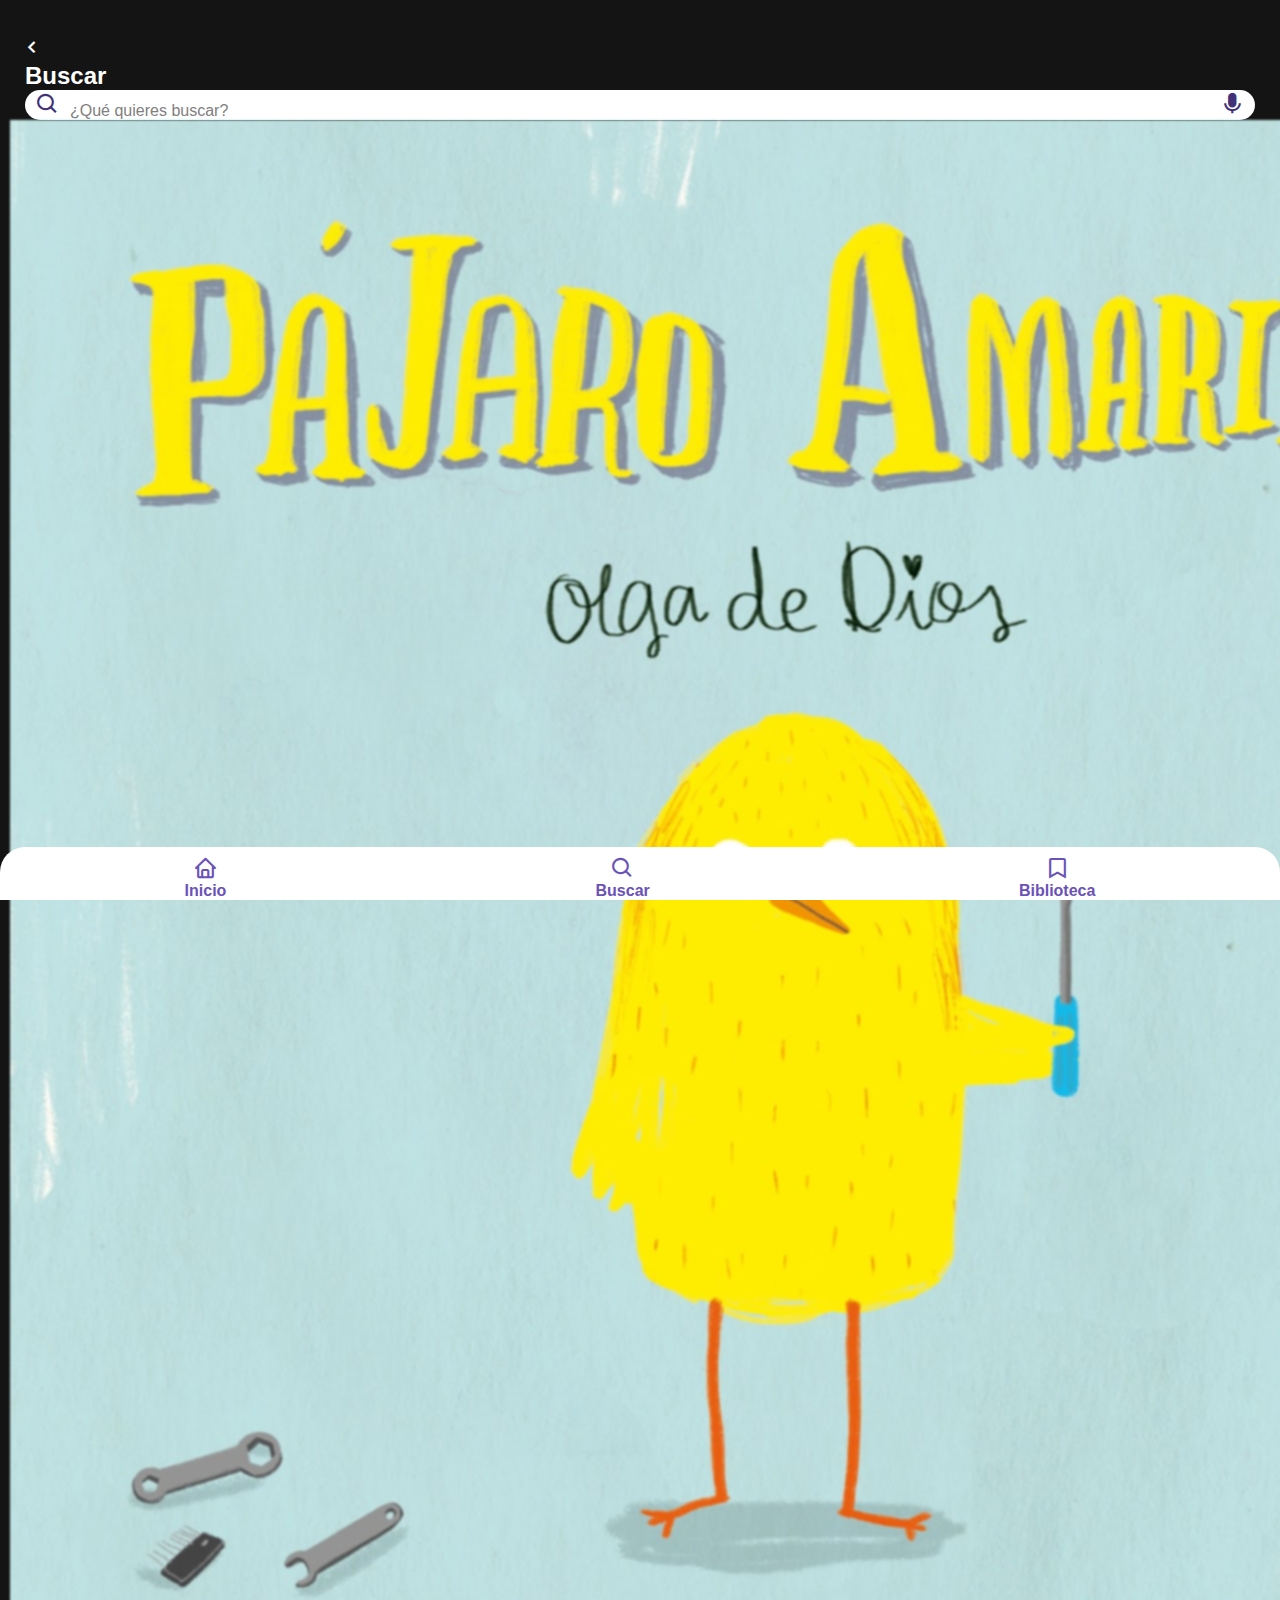
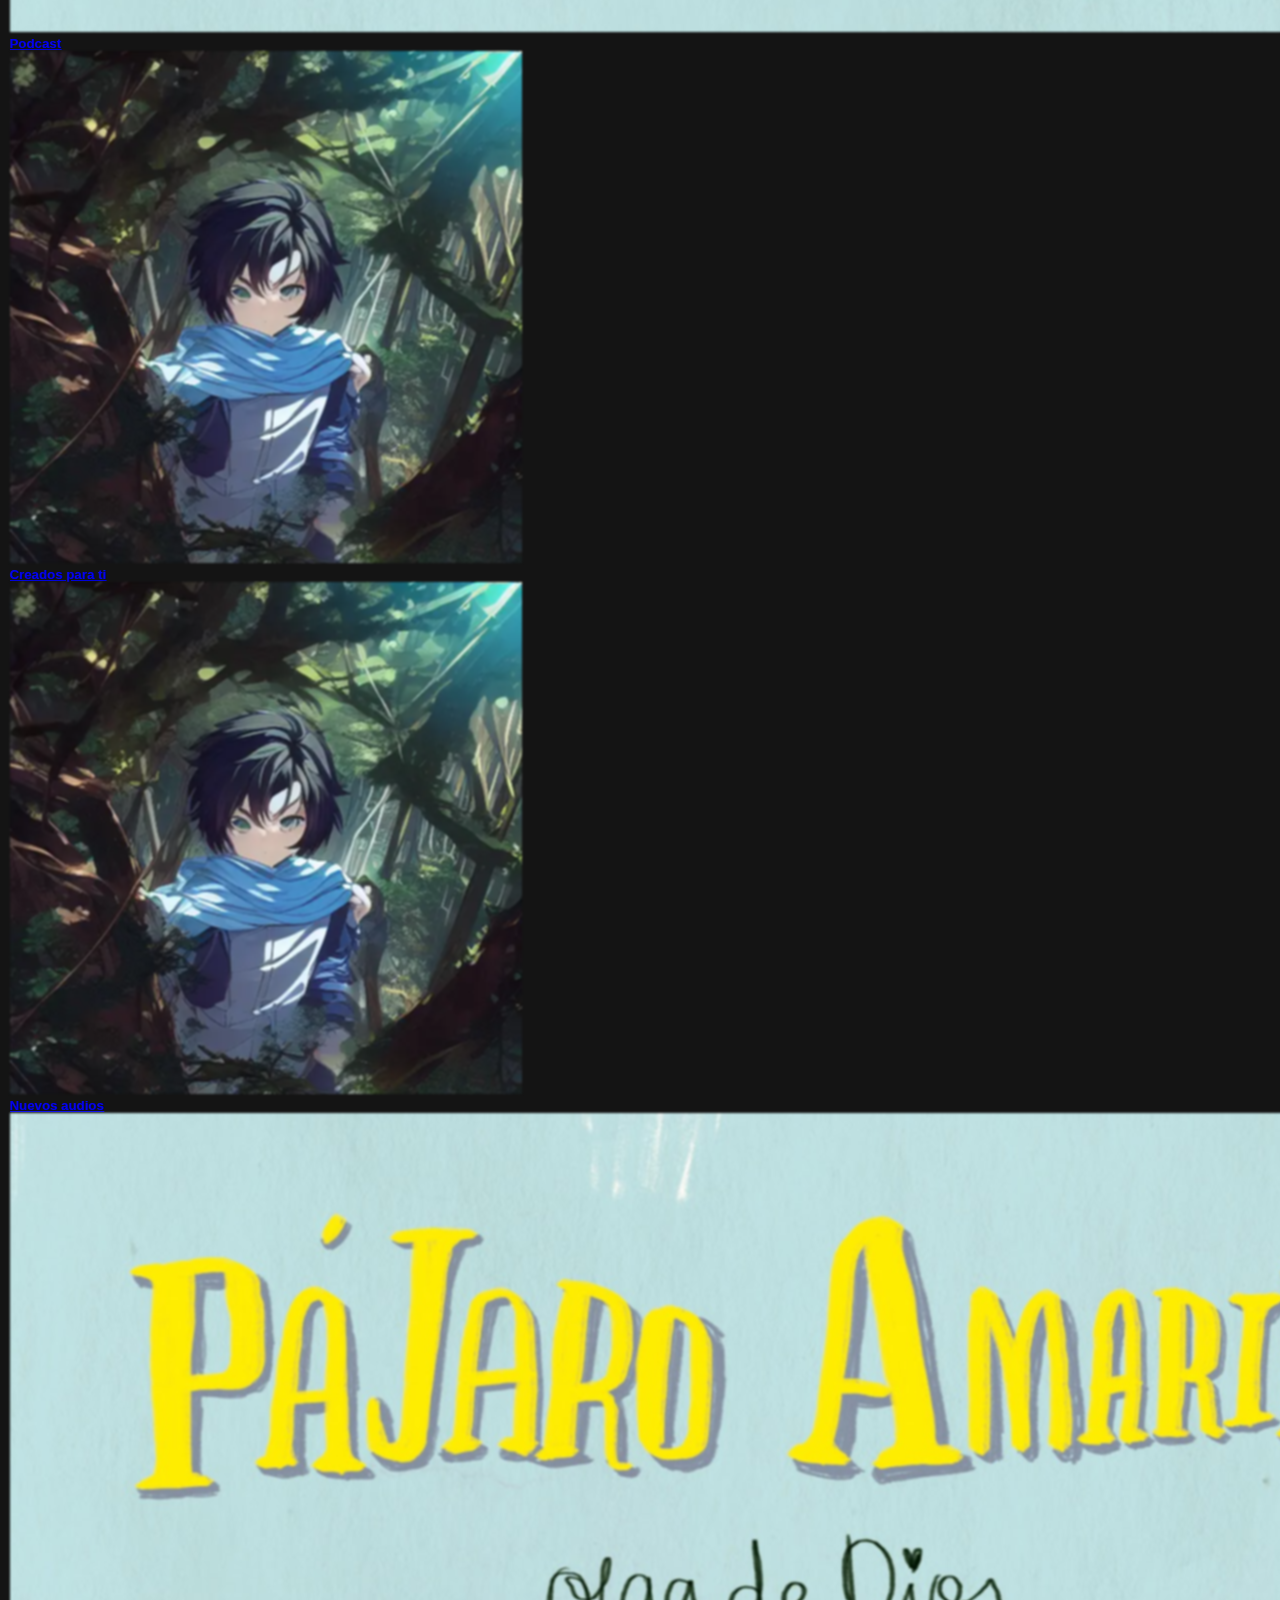
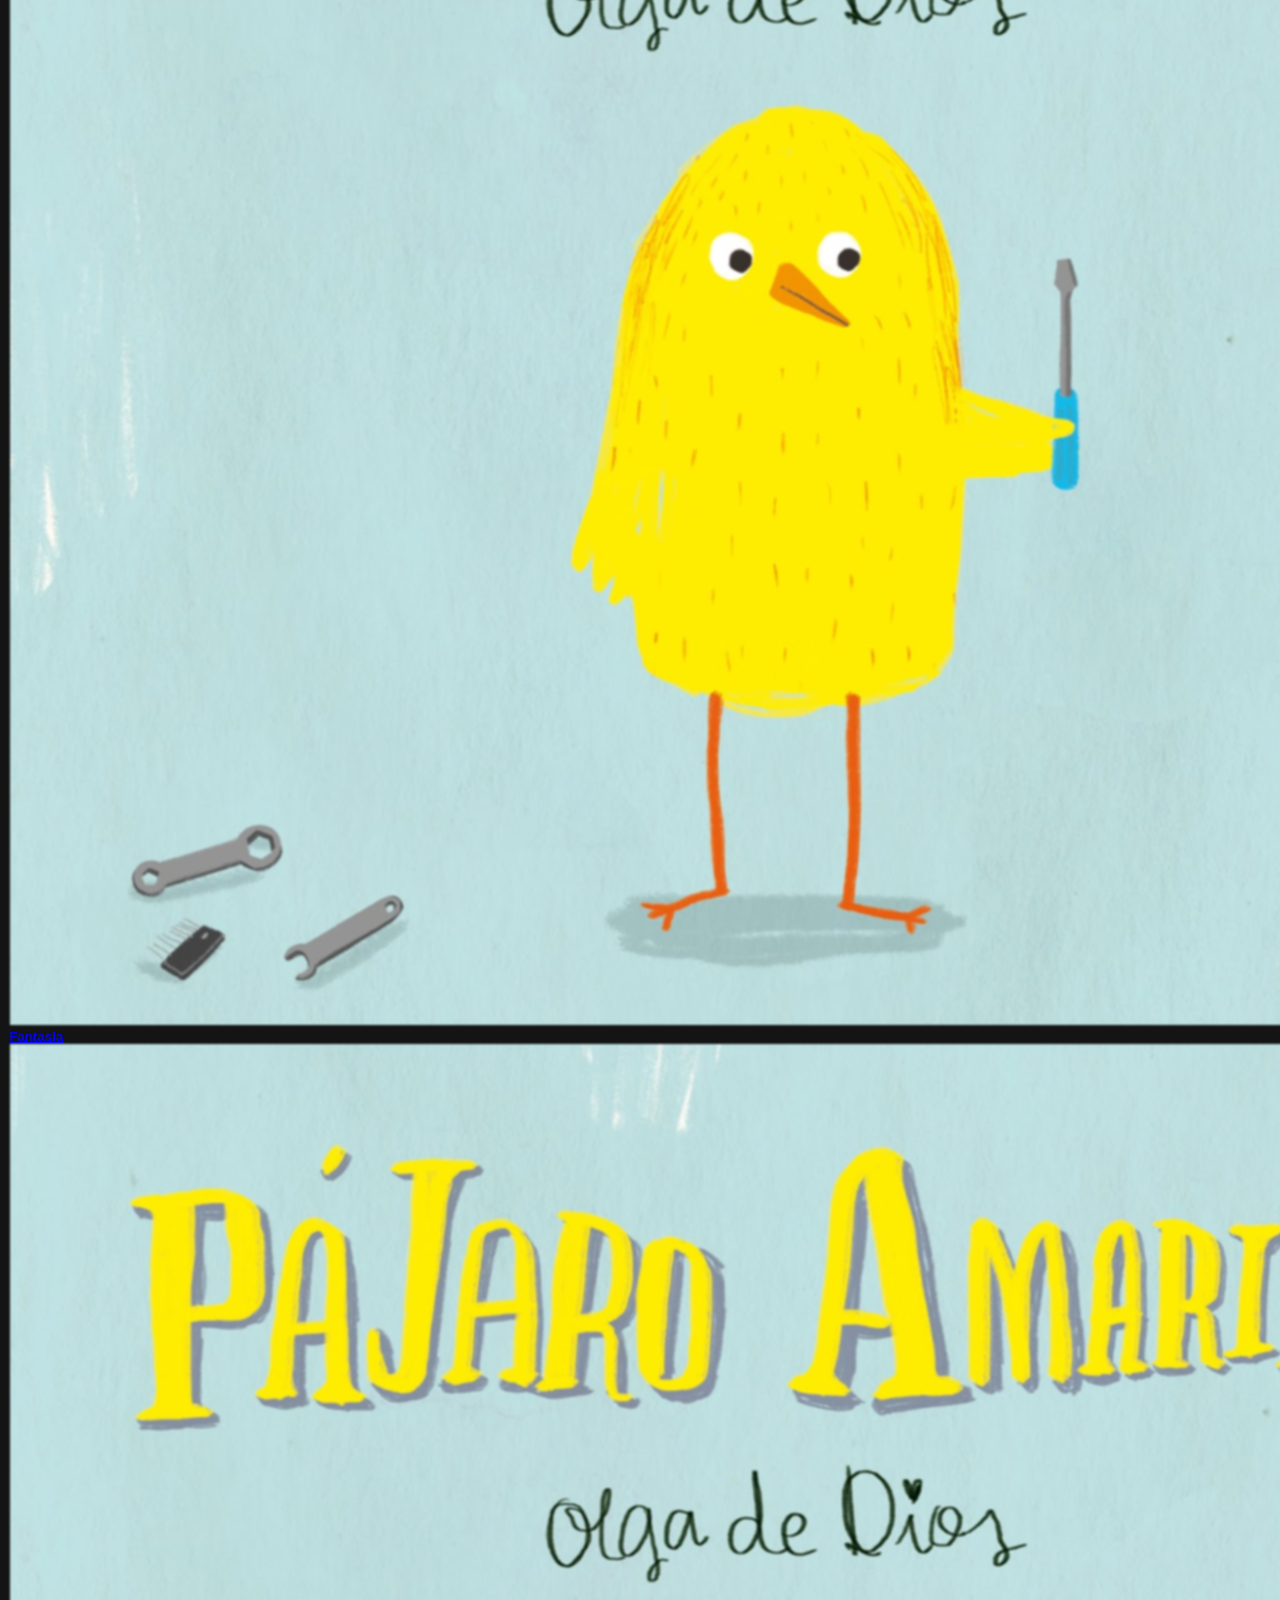
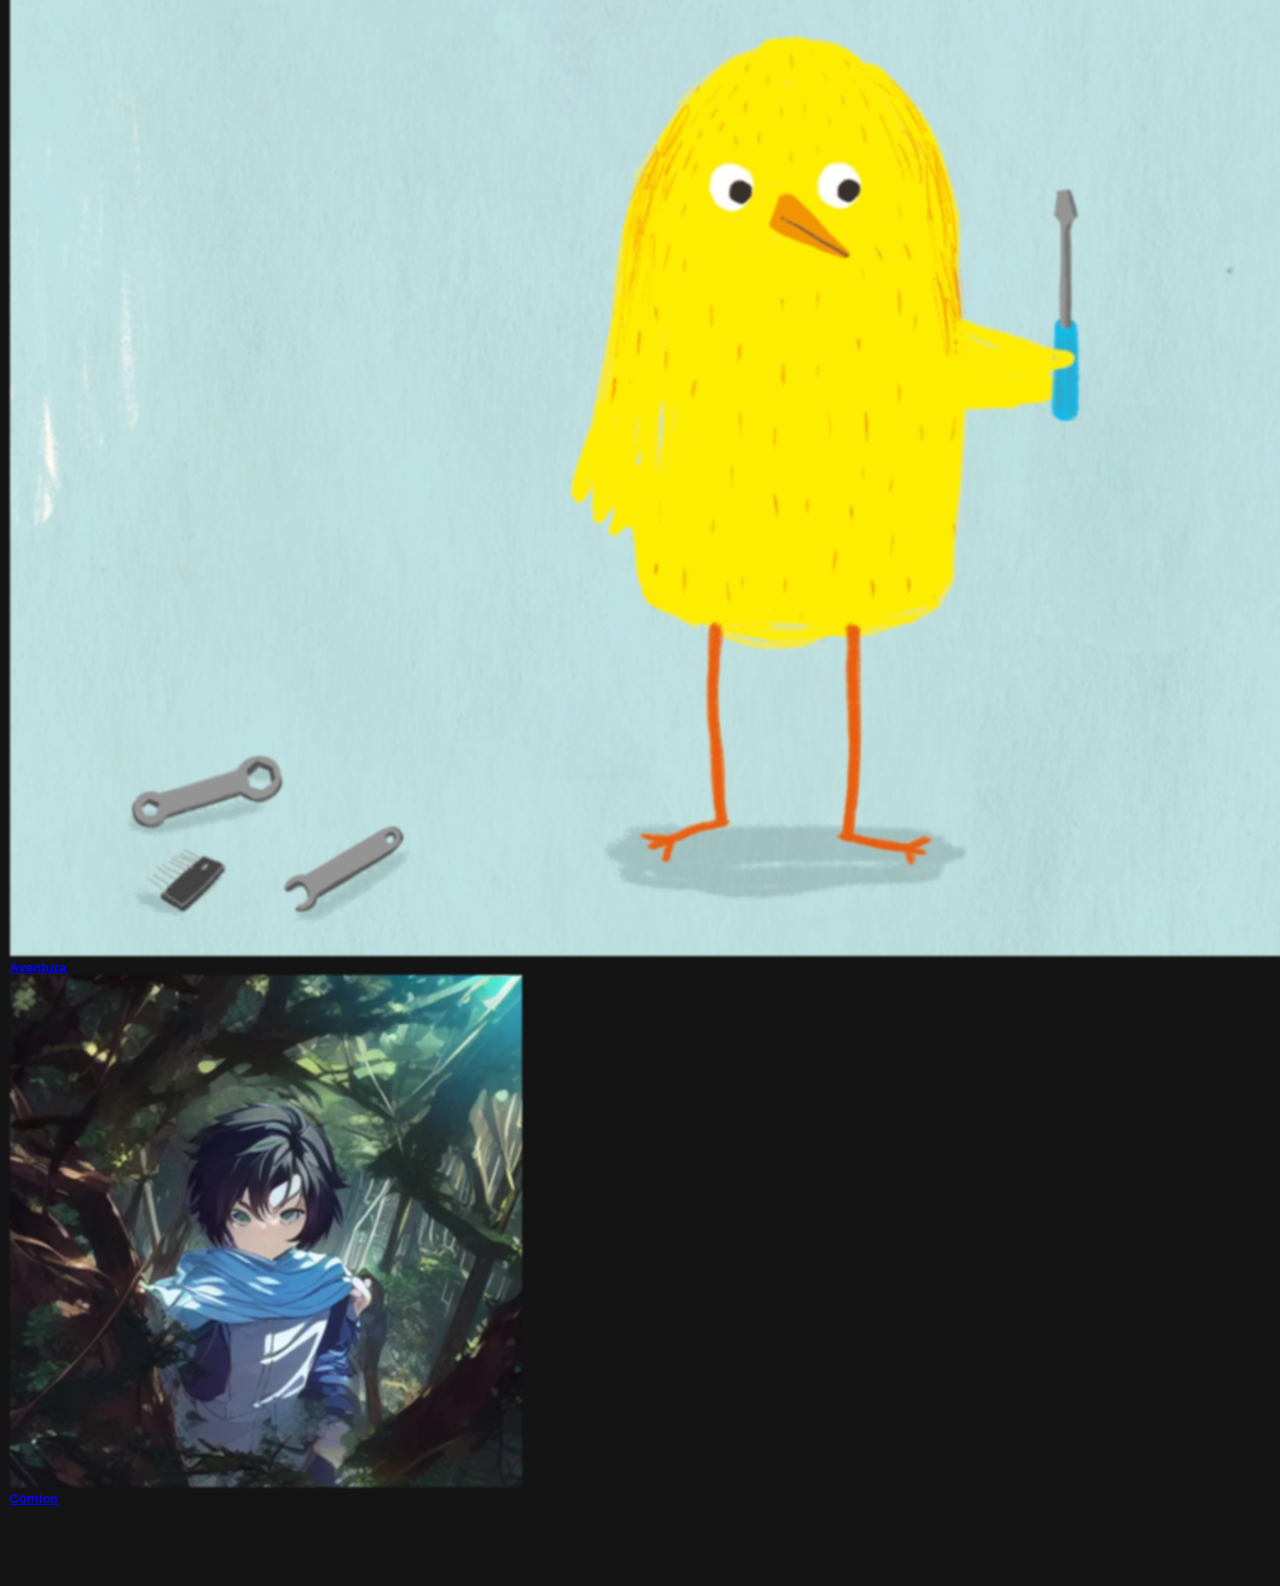
==== views/principal/buscar.html @ 056f78ea "second commit" ====
<!DOCTYPE html>
<html lang="en">
<head>
    <meta charset="UTF-8">
    <meta http-equiv="X-UA-Compatible" content="IE=edge">
    <meta name="viewport" content="width=device-width, initial-scale=1.0">
    <!-- Bootstrap -->
    <link href="https://cdn.jsdelivr.net/npm/bootstrap@5.1.3/dist/css/bootstrap.min.css" rel="stylesheet" integrity="sha384-1BmE4kWBq78iYhFldvKuhfTAU6auU8tT94WrHftjDbrCEXSU1oBoqyl2QvZ6jIW3" crossorigin="anonymous">
    <link href='https://unpkg.com/boxicons@2.1.4/css/boxicons.min.css' rel='stylesheet'>

    <link rel="stylesheet" href="/css/principal/buscar.css">
    <script src="../../js/carousel.js" defer></script>
    <title>Buscar</title>
</head>
<body>
    <header>
        <a href="../profile/perfil.html">
            <i class='bx bx-sm bx-chevron-left'></i>
        </a>
    </header>
    <main>
        <section class="mb-3">
            <h2 class="mt-3">Buscar</h2>
            <a class="mt-4" id="searchbox" style="text-decoration: none;" onclick="displayOthers();">
                <div class="buscador">
                    <div class="left">
                        <i class='bx bx-sm bx-search'></i>
                        <p>¿Qué quieres buscar?</p>
                    </div>
                    <div class="right">
                        <i class='bx bx-sm bxs-microphone'></i>
                    </div>
                </div>
            </a>
        </section>
        <section id="box-busqueda" class="my-2">
            <div class="row p-0 m-0">
                <div class="col-6 col-lg-4 p-1">
                    <a class="card-linker" href="view_search.html">
                        <div class="card bg-dark text-white">
                            <img src="../../img/sub 4.jpg" class="img-fluid card-img">
                            <div class="card-img-overlay">
                                <h5 class="card-title"><strong>Podcast</strong></h5>
                            </div>
                        </div>
                    </a>
                </div>
                <div class="col-6 col-lg-4 p-1">
                    <a href="href="view_search.html"" class="card-linker">
                        <div class="card bg-dark text-white">
                            <img src="../../img/sub 6.png" class="img-fluid card-img">
                            <div class="card-img-overlay">
                                <h5 class="card-title"><strong>Creados para ti</strong></h5>
                            </div>
                        </div>
                    </a>
                </div>
                <div class="col-6 col-lg-4 p-1">
                    <a href="href="view_search.html"" class="card-linker">
                        <div class="card bg-dark text-white">
                            <img src="../../img/sub 6.png" class="card-img" alt="...">
                            <div class="card-img-overlay">
                                <h5 class="card-title"><strong>Nuevos audios</strong></h5>
                            </div>
                        </div>
                    </a>
                </div>
                <div class="col-6 col-lg-4 p-1">
                    <a href="href="view_search.html"" class="card-linker">
                        <div class="card bg-dark text-white">
                            <img src="../../img/sub 4.jpg" class="card-img" alt="...">
                            <div class="card-img-overlay">
                                <h5 class="card-title"><strong>Fantasia</strong></h5>
                            </div>
                        </div>
                    </a>
                </div>
                <div class="col-6 col-lg-4 p-1">
                    <a href="href="view_search.html"" class="card-linker">
                        <div class="card bg-dark text-white">
                            <img src="../../img/sub 4.jpg" class="card-img" alt="...">
                            <div class="card-img-overlay">
                                <h5 class="card-title"><strong>Aventura</strong></h5>
                            </div>
                        </div>
                    </a>
                </div>
                <div class="col-6 col-lg-4 p-1">
                    <a href="href="view_search.html"" class="card-linker">
                        <div class="card bg-dark text-white">
                            <img src="../../img/sub 6.png" class="card-img" alt="...">
                            <div class="card-img-overlay">
                                <h5 class="card-title"><strong>Cómico</strong></h5>
                            </div>
                        </div>
                    </a>
                </div>
            </div>
        </section>
        <section id="box-escribiendo" hidden>
            <div class="row mb-4">
                <div class="col-4">
                    <img src="/img/sub 4.jpg" class="img-fluid">
                </div>
                <div class="col-8">
                    <p>Option 1</p>
                    <p>Lorem ipsum dolor sit, amet consectetur adipisicing elit.</p>
                </div>
            </div>
            <div class="row mb-4">
                <div class="col-4">
                    <img src="/img/sub 4.jpg" class="img-fluid">
                </div>
                <div class="col-8">
                    <p>Option 1</p>
                    <p>Lorem ipsum dolor sit, amet consectetur adipisicing elit.</p>    
                </div>
            </div>
            <div class="row mb-4">
                <div class="col-4">
                    <img src="/img/sub 4.jpg" class="img-fluid">
                </div>
                <div class="col-8">
                    <p>Option 1</p>
                    <p>Lorem ipsum dolor sit, amet consectetur adipisicing elit.</p>
                </div>
            </div>
            <div class="row mb-4">
                <div class="col-4">
                    <img src="/img/sub 4.jpg" class="img-fluid">
                </div>
                <div class="col-8">
                    <p>Option 1</p>
                    <p>Lorem ipsum dolor sit, amet consectetur adipisicing elit.</p>
                </div>
            </div>
        </section>
    </main>
    <footer>
        <nav class="navigation">
            <div class="inicio">
                <a href="inicio.html">
                    <i class='bx bx-sm bx-home'></i>
                    <p>Inicio</p>
                </a>
            </div>
            <div class="buscar">
                <a href="buscar.html">
                    <i class='bx bx-sm bx-search'></i>
                    <p>Buscar</p>
                </a>
            </div>
            <div class="biblioteca">
                <a href="biblioteca.html">
                    <i class='bx bx-sm bx-bookmark'></i>
                    <p>Biblioteca</p>
                </a>
            </div>
        </nav>
    </footer>

    <!-- Bundle Bootstrap -->
    <script src="https://cdn.jsdelivr.net/npm/bootstrap@5.1.3/dist/js/bootstrap.bundle.min.js" integrity="sha384-ka7Sk0Gln4gmtz2MlQnikT1wXgYsOg+OMhuP+IlRH9sENBO0LRn5q+8nbTov4+1p" crossorigin="anonymous"></script>
    <script type="text/javascript">
        function displayOthers(){
            const bwrite= document.getElementById("box-escribiendo");
            const bsearch= document.getElementById("box-busqueda");
            document.getElementById("box-escribiendo").hidden = !bwrite.hidden;
            document.getElementById("box-busqueda").hidden = !bsearch.hidden;
        }
    </script>
</body>
</html>
---- css/principal/buscar.css ----
/* Primary color: #2a255b */
/* Secondary color: #413178 */
/* Light color: #aca6c4 */

*{
    margin: 0;
    padding: 0;
    box-sizing: border-box;
}
body{
    background: rgb(20, 20, 20);
    position: relative;
    padding-bottom: 80px;
    min-height: 100vh;
    justify-content: center;
    font-family: 'Segoe UI', Tahoma, sans-serif,Arial, Helvetica, sans-serif;
    color: white;
}

header{
    display: flex;
    flex-direction: column;
    align-items: flex-start;
    width: 100%;
    padding: 36px 0px 0px 20px;
}
header > a{
    color: white;
}
main{
    display:flex;
    flex-direction: column;
    padding: 0px 10px;
    /* min-height: calc(100vh - 40px - 70px); */
    /* height: fit-content; */
}
main > p {
    color: black;
}
main > section:first-child{
    padding: 0px 15px;
}
#searchbox{
    display: flex;
    flex-direction: row;
    justify-content: center;
}
.buscador{
    display: flex;
    flex-direction: row;
    align-items: center;
    justify-content: space-between;
    padding: 0px 10px;
    width: 100%;
    border-radius: 25px;
    background: white;
    color: #413178;
}
.buscador:hover{
    background: rgb(216, 216, 216);
}
.buscador>.left{
    display: flex;
    flex-direction: row;
    align-items: center;
}
.left>p{
    padding: 12px 0px 0px 10px;
    color: gray;
}
.buscador > p{
    color: gray;
}
footer{
    position: fixed;
    z-index: 4;
    bottom: 0;
    width: 100%;
    background: white;
    border-radius: 25px 25px 0px 0px;
}

.navigation{
    display: flex;
    padding: 10px 0px 0px 0px;
    flex-direction: row;
    align-items: center;
    justify-content: center;
    justify-content: space-around;
}
.navigation > div > a{
    display: flex;
    flex-direction: column;
    text-decoration: none;
    text-align: center;
    align-items: center;
    font-weight: bold;
    color: #6b52b9;
}
.navigation > div > a:hover{
    color: #3b2b70;
}
.card{
    width: auto;
    height: 100%;
}

.card-img{
    height: 100%;
    object-fit: cover;
    filter: blur(0.9px);
}

.option{
    display: flex;
    flex-direction: row;
    justify-content: space-between;
}
.option>img{
    width: 200px;
    height: 120px;
    object-fit:fill;
}
#box-escribiendo>.row{
    padding: 0px 0px 10px 0px;
    margin :0px;
    border-bottom: 1px solid #413178;
}
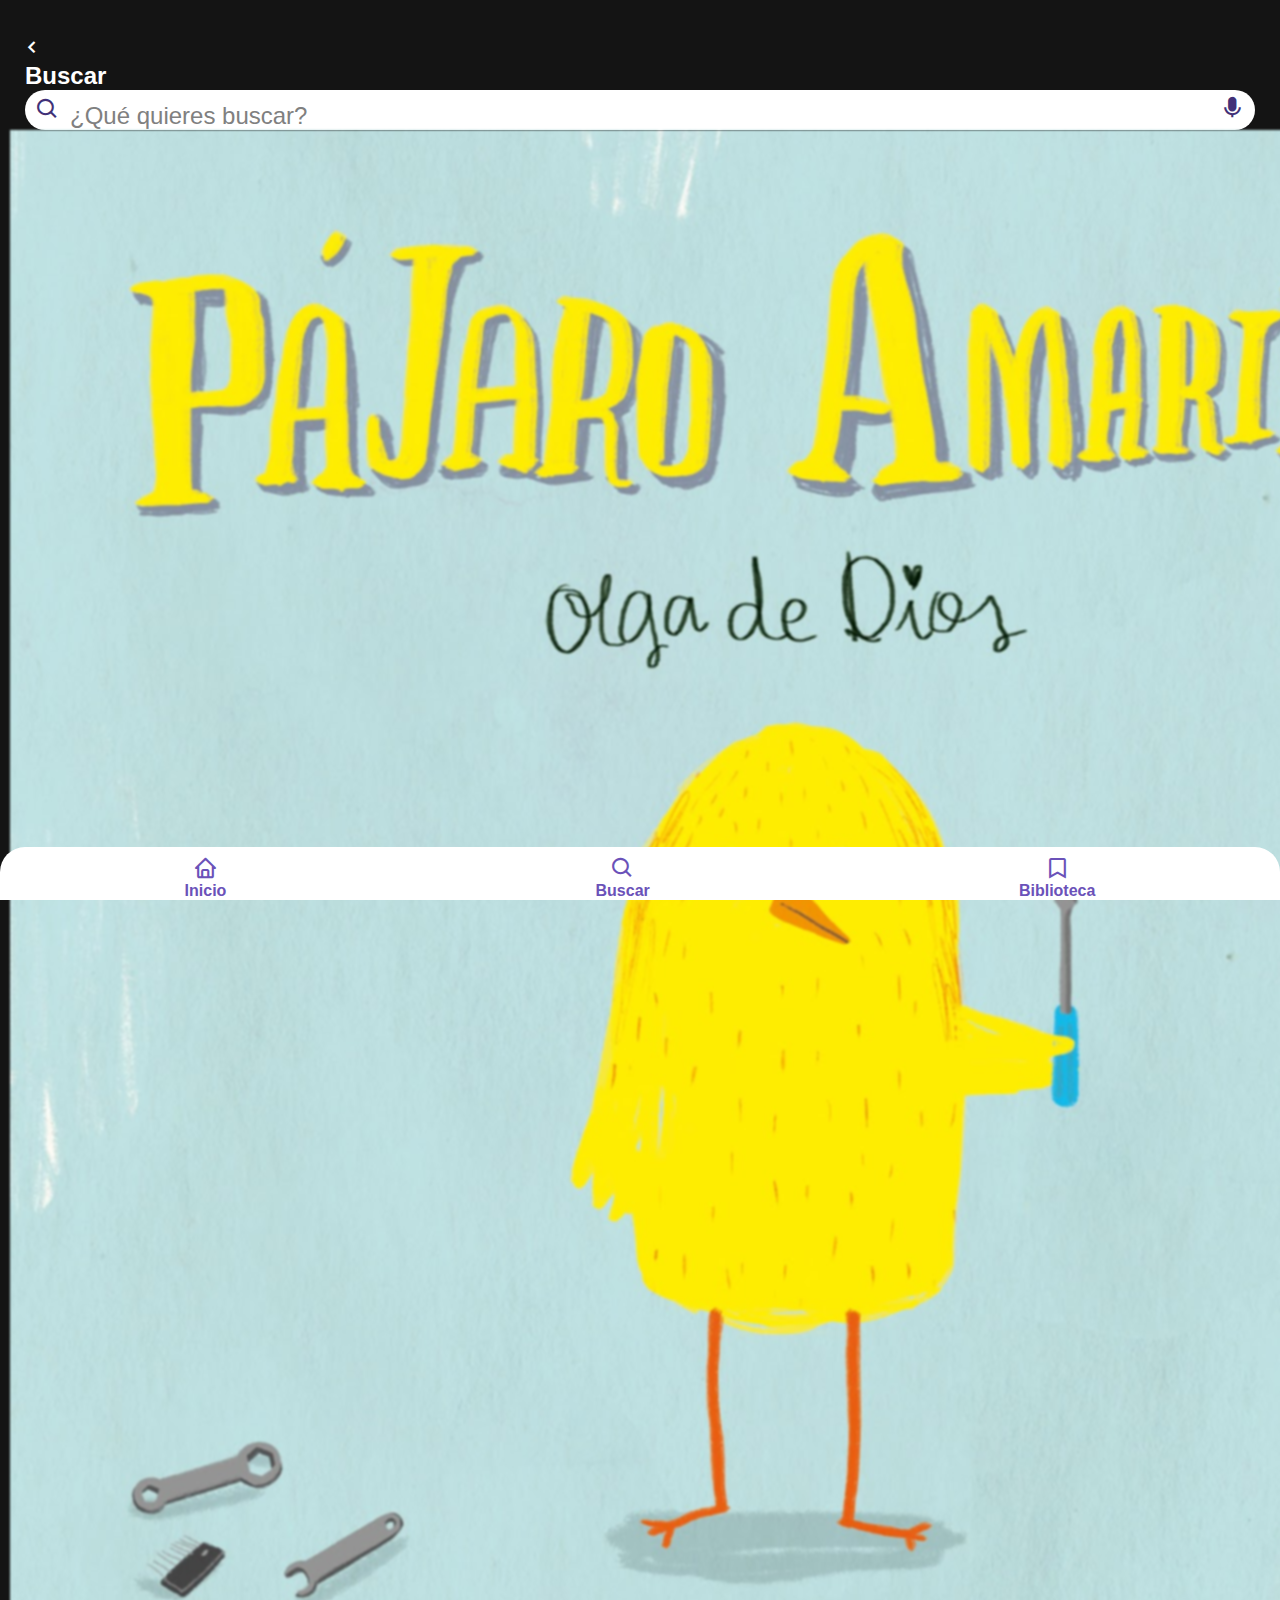
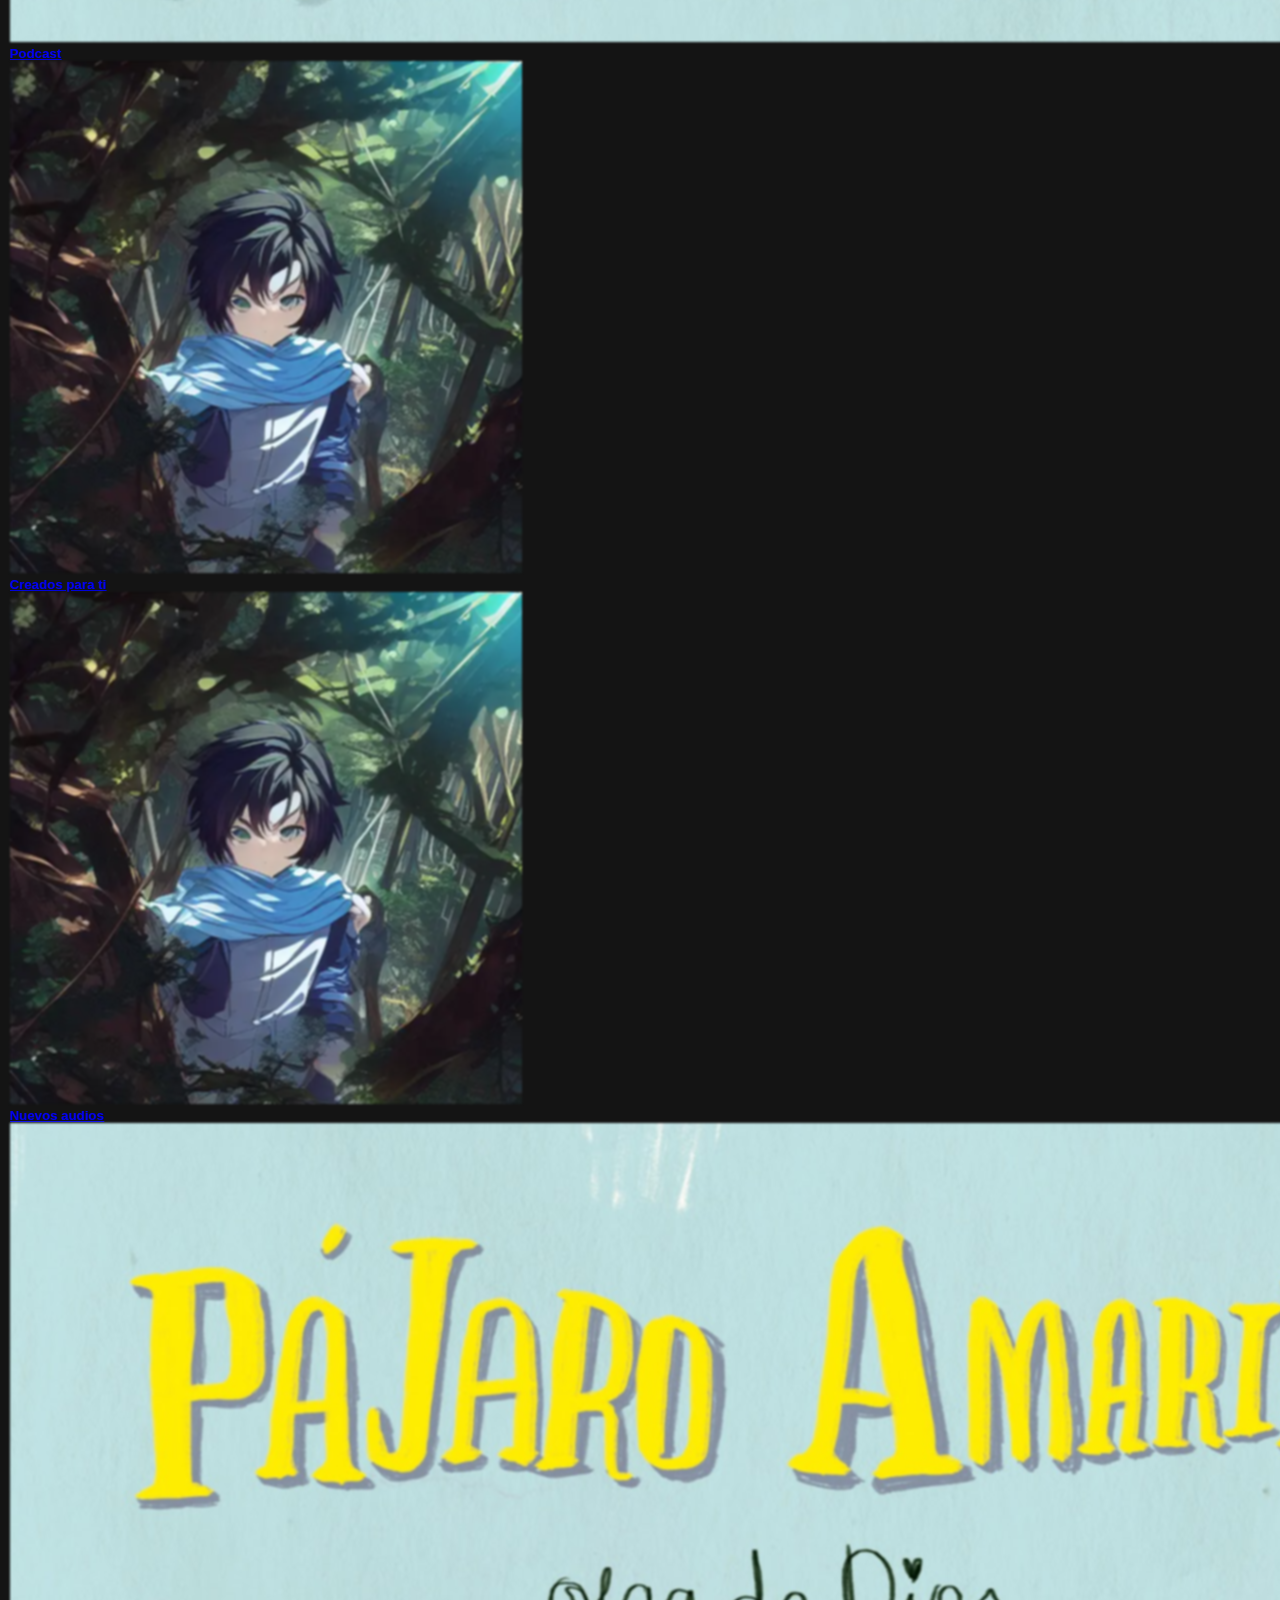
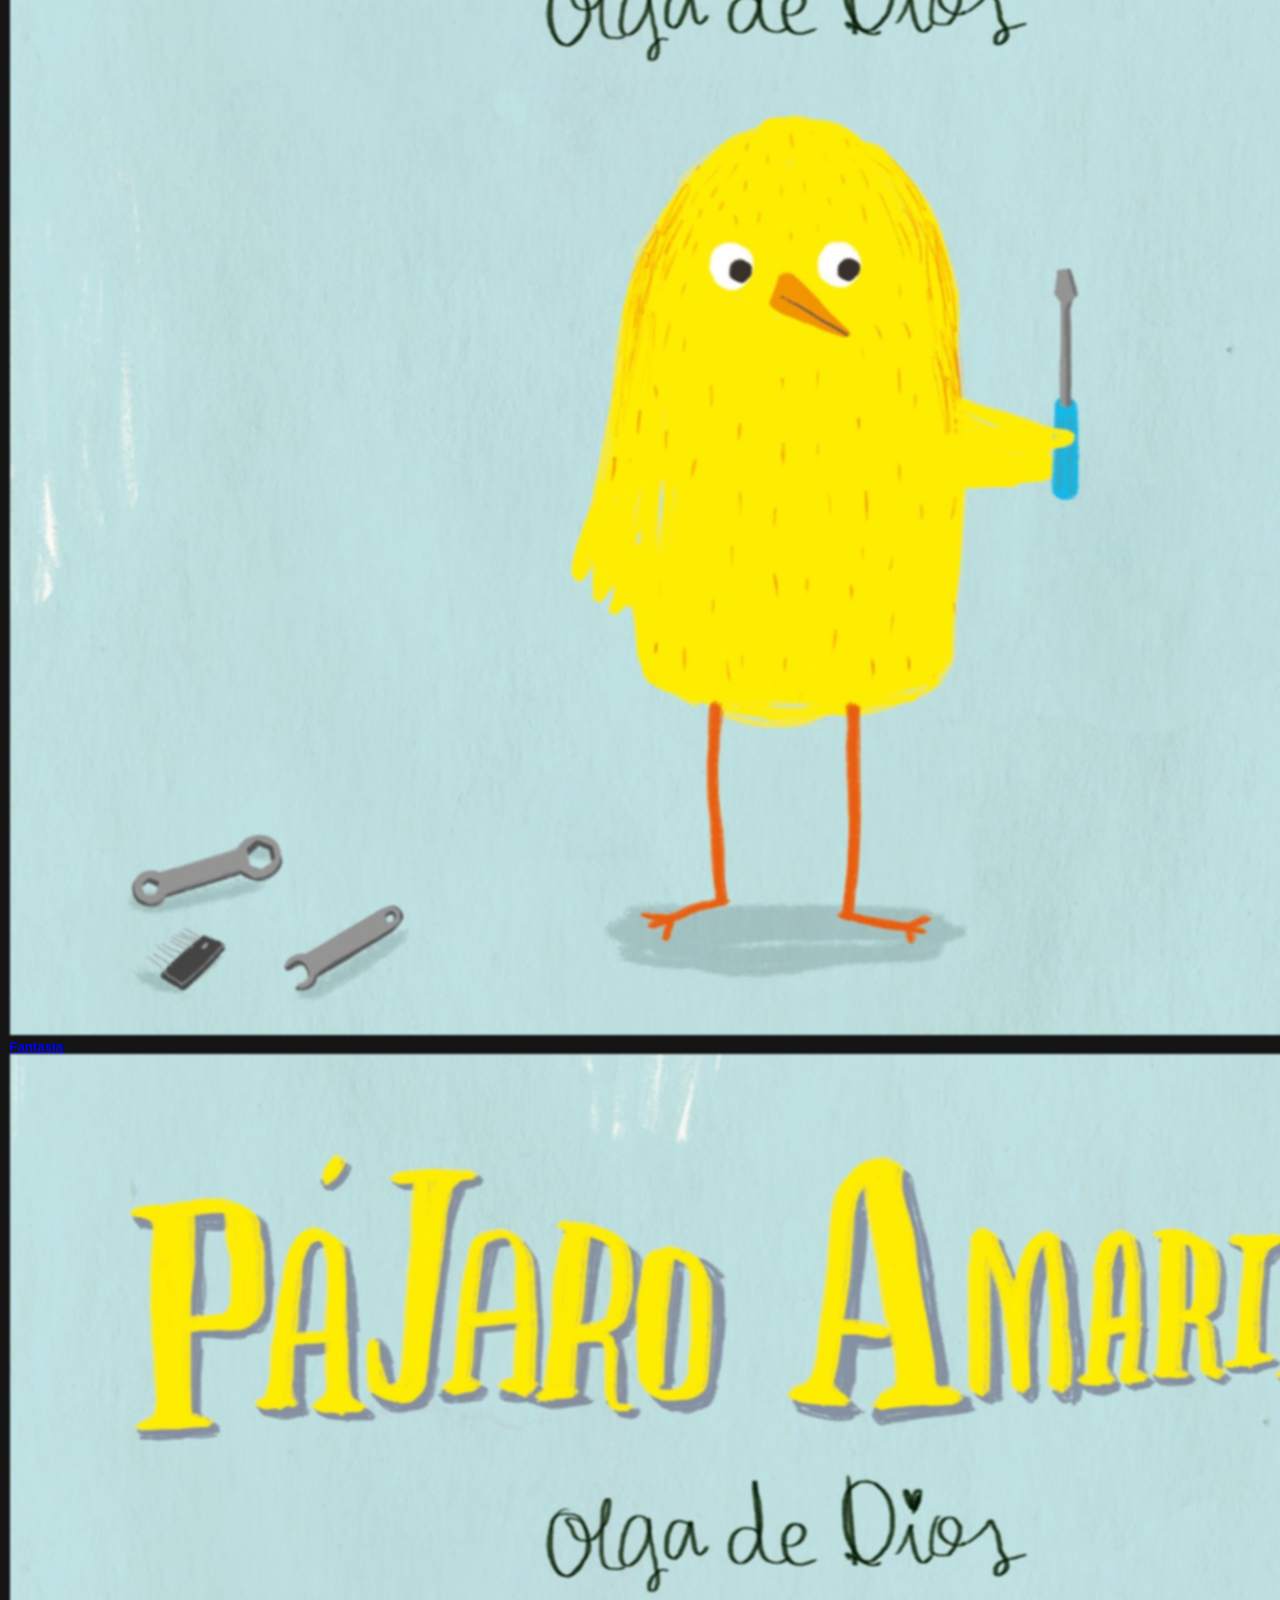
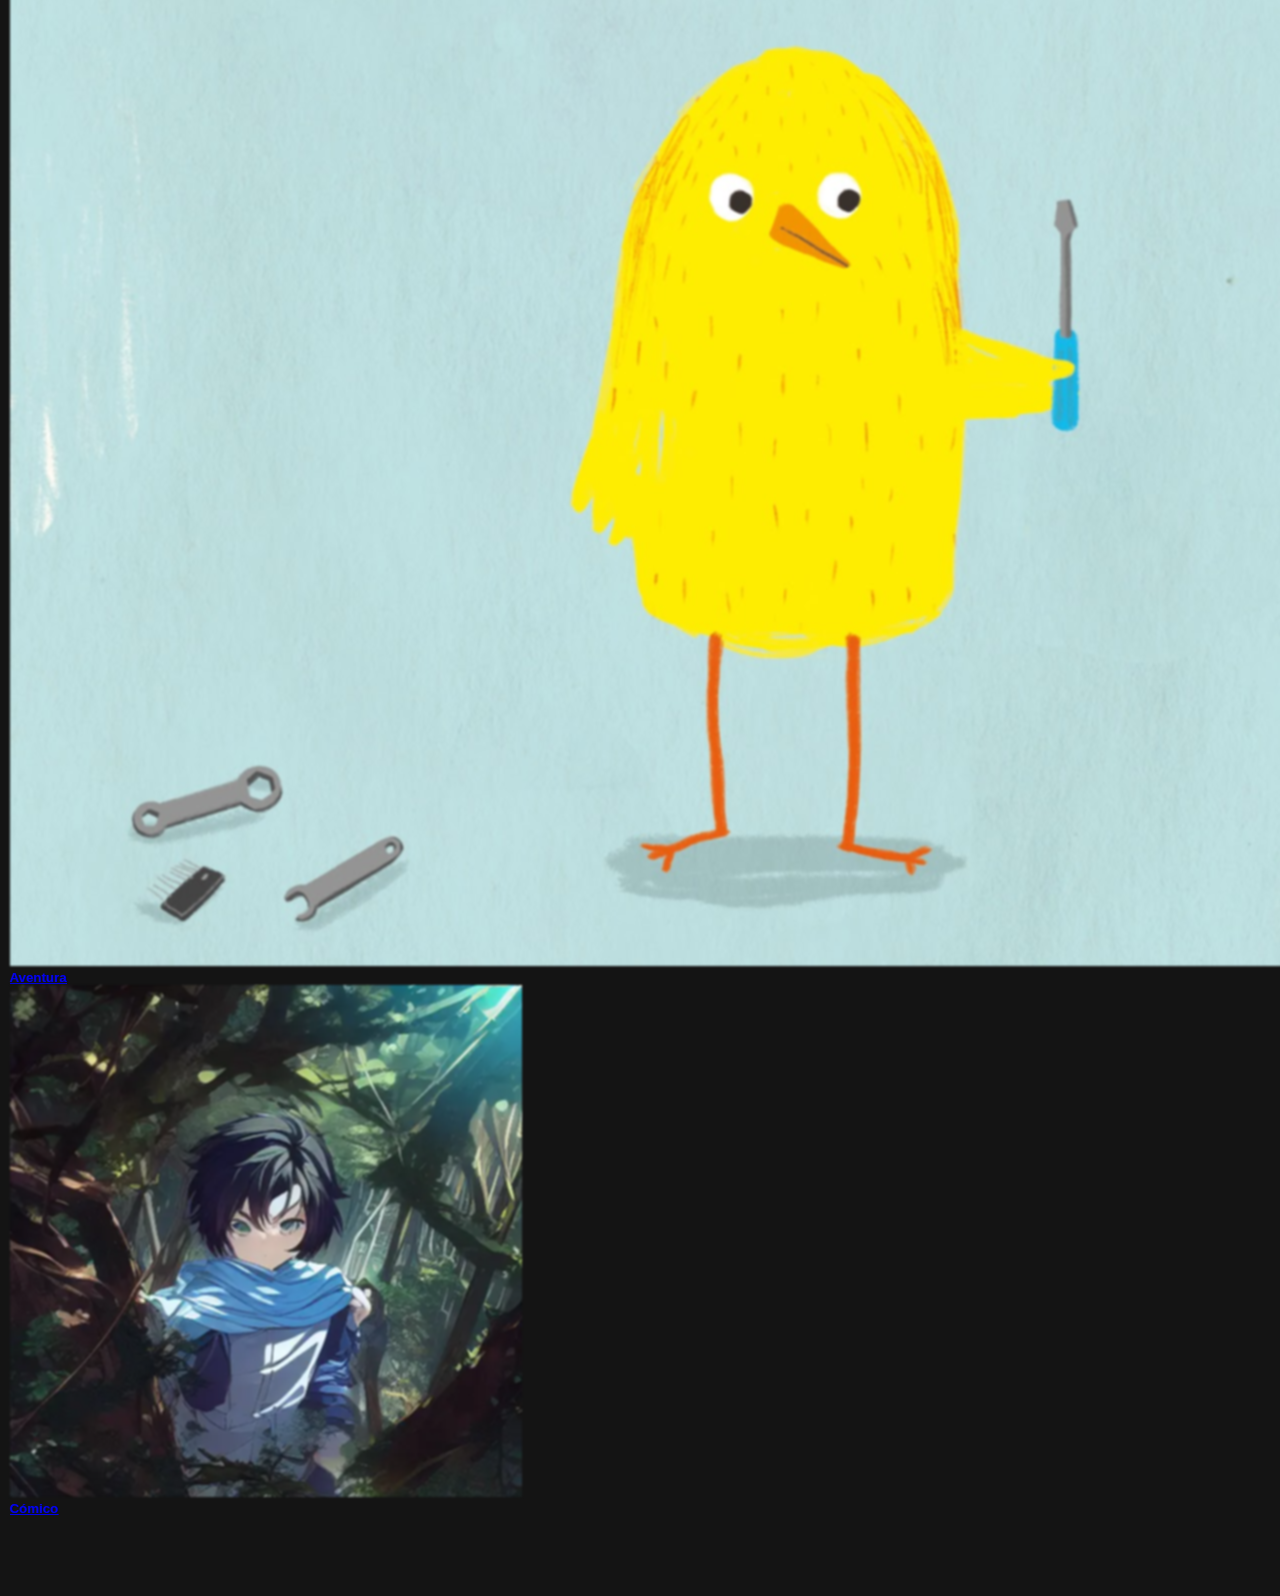
==== commit f9739dab: "completed v1" ====
--- a/views/principal/buscar.html
+++ b/views/principal/buscar.html
@@ -9,7 +9,6 @@
     <link href='https://unpkg.com/boxicons@2.1.4/css/boxicons.min.css' rel='stylesheet'>
 
     <link rel="stylesheet" href="/css/principal/buscar.css">
-    <script src="../../js/carousel.js" defer></script>
     <title>Buscar</title>
 </head>
 <body>
@@ -46,7 +45,7 @@
                     </a>
                 </div>
                 <div class="col-6 col-lg-4 p-1">
-                    <a href="href="view_search.html"" class="card-linker">
+                    <a href="view_search.html" class="card-linker">
                         <div class="card bg-dark text-white">
                             <img src="../../img/sub 6.png" class="img-fluid card-img">
                             <div class="card-img-overlay">
@@ -56,7 +55,7 @@
                     </a>
                 </div>
                 <div class="col-6 col-lg-4 p-1">
-                    <a href="href="view_search.html"" class="card-linker">
+                    <a href="view_search.html" class="card-linker">
                         <div class="card bg-dark text-white">
                             <img src="../../img/sub 6.png" class="card-img" alt="...">
                             <div class="card-img-overlay">
@@ -66,7 +65,7 @@
                     </a>
                 </div>
                 <div class="col-6 col-lg-4 p-1">
-                    <a href="href="view_search.html"" class="card-linker">
+                    <a href="view_search.html" class="card-linker">
                         <div class="card bg-dark text-white">
                             <img src="../../img/sub 4.jpg" class="card-img" alt="...">
                             <div class="card-img-overlay">
@@ -76,7 +75,7 @@
                     </a>
                 </div>
                 <div class="col-6 col-lg-4 p-1">
-                    <a href="href="view_search.html"" class="card-linker">
+                    <a href="view_search.html" class="card-linker">
                         <div class="card bg-dark text-white">
                             <img src="../../img/sub 4.jpg" class="card-img" alt="...">
                             <div class="card-img-overlay">
@@ -86,7 +85,7 @@
                     </a>
                 </div>
                 <div class="col-6 col-lg-4 p-1">
-                    <a href="href="view_search.html"" class="card-linker">
+                    <a href="view_search.html" class="card-linker">
                         <div class="card bg-dark text-white">
                             <img src="../../img/sub 6.png" class="card-img" alt="...">
                             <div class="card-img-overlay">
--- a/css/principal/buscar.css
+++ b/css/principal/buscar.css
@@ -56,6 +56,7 @@
     background: white;
     color: #413178;
 }
+
 .buscador:hover{
     background: rgb(216, 216, 216);
 }
@@ -125,4 +126,10 @@
     padding: 0px 0px 10px 0px;
     margin :0px;
     border-bottom: 1px solid #413178;
+}
+
+@media  screen and (min-width:900px) {
+    .buscador{
+        font-size: 18pt;
+    }
 }